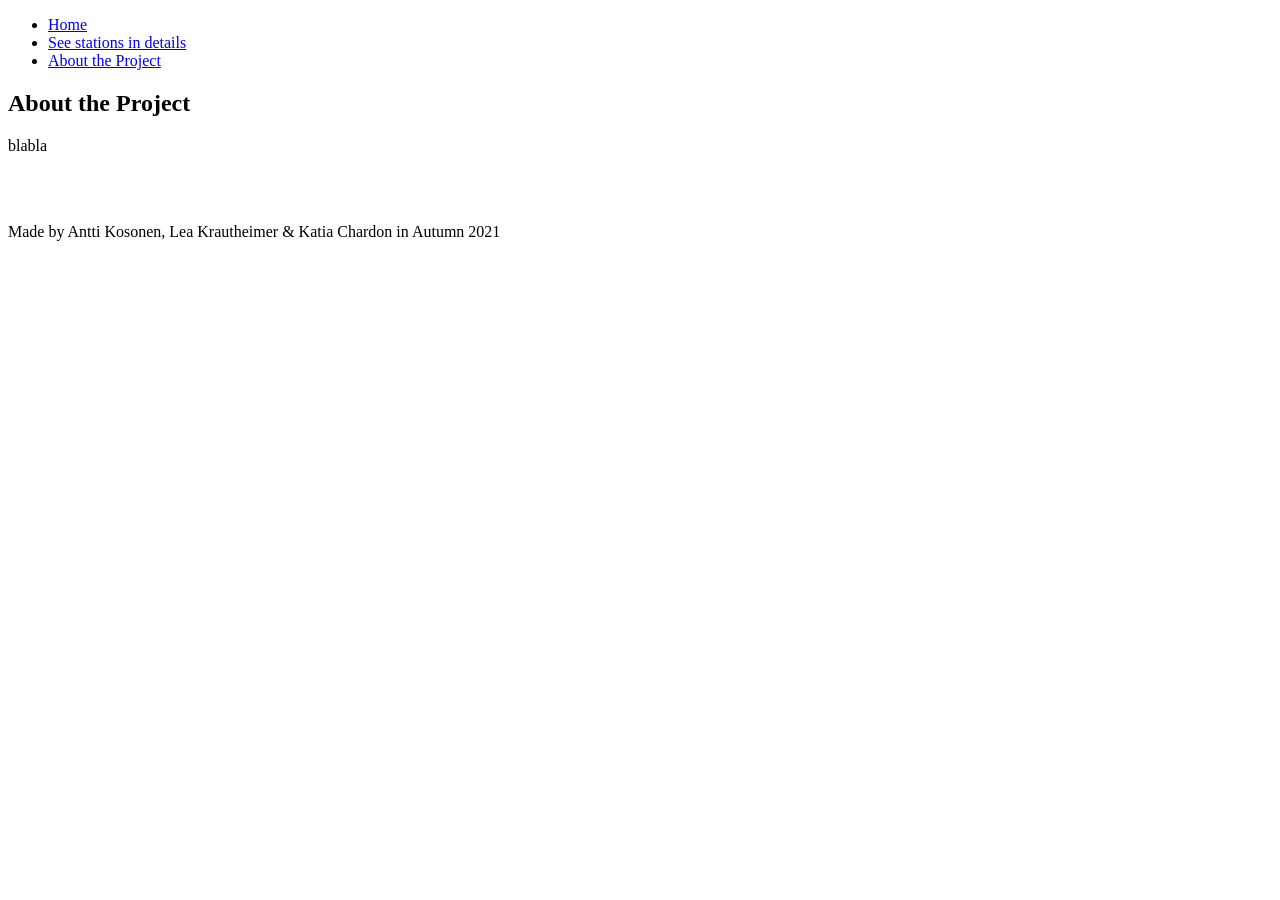
==== website/templates/about.html @ 23979edf "Final files" ====
<!DOCTYPE html>
<!-- saved from url=(0126)https://www.pythonanywhere.com/user/happierbikeridershelsinki/files/home/happierbikeridershelsinki/mysite/templates/about.html -->
<html><head><meta http-equiv="Content-Type" content="text/html; charset=UTF-8">
        
        <link rel="stylesheet" type="text/css" href="./about_files/{{ url_for(&#39;static&#39;, filename=&#39;trgu.css&#39;)}}">
        <link rel="icon" href="https://www.pythonanywhere.com/user/happierbikeridershelsinki/files/home/happierbikeridershelsinki/mysite/templates/%7B%7B%20url_for(&#39;static&#39;,%20filename=&#39;icon.png&#39;)%7D%7D">
        <meta name="viewport" content="width=device-width, initial-scale=1">
        <title>Data Science Project</title>
    <style data-jss="">
.\#honey-offers\,\ \#honey-offers\ div-0-0-1 {
  fontFamily: SuisseIntl, BlinkMacSystemFont, 'Segoe UI', Roboto, Helvetica, Arial, sans-serif, 'Apple Color Emoji', 'Segoe UI Emoji', 'Segoe UI Symbol';
}
.\#honey-offers\ a-0-0-2 {
  textDecoration: none;
}
</style></head>

    <body data-new-gr-c-s-check-loaded="14.1035.0" data-gr-ext-installed="">
        <header>

        </header>

        <section>
            <nav>
                <ul>
                    <li><a href="https://www.pythonanywhere.com/user/happierbikeridershelsinki/files/home/happierbikeridershelsinki/mysite/templates/%7B%7B%20url_for(&#39;index&#39;)%20%7D%7D">Home</a></li>
                    <li><a href="https://www.pythonanywhere.com/user/happierbikeridershelsinki/files/home/happierbikeridershelsinki/mysite/templates/%7B%7B%20url_for(&#39;project&#39;)%20%7D%7D">See stations in details</a></li>
                    <li class="selected"><a href="https://www.pythonanywhere.com/user/happierbikeridershelsinki/files/home/happierbikeridershelsinki/mysite/templates/%7B%7B%20url_for(&#39;presentation&#39;)%20%7D%7D">About the Project</a></li>
                </ul>
            </nav>
            <div class="main">
                <h1>About the Project</h1>
                <p>blabla</p><br><br>
            </div>

        </section>

        <footer>
            <p>Made by Antti Kosonen, Lea Krautheimer  &amp; Katia Chardon in Autumn 2021</p>
        </footer>
    


<a class="hss-abp-subscribe" href="abp:subscribe?location=https://www.joinhoney.com/whitelist/honey-smart-shopping.txt&amp;title=Honey-Smart-Shopping" style="position: fixed; display: block; opacity: 0; z-index: 2147483647;"></a></body><grammarly-desktop-integration data-grammarly-shadow-root="true"></grammarly-desktop-integration></html>
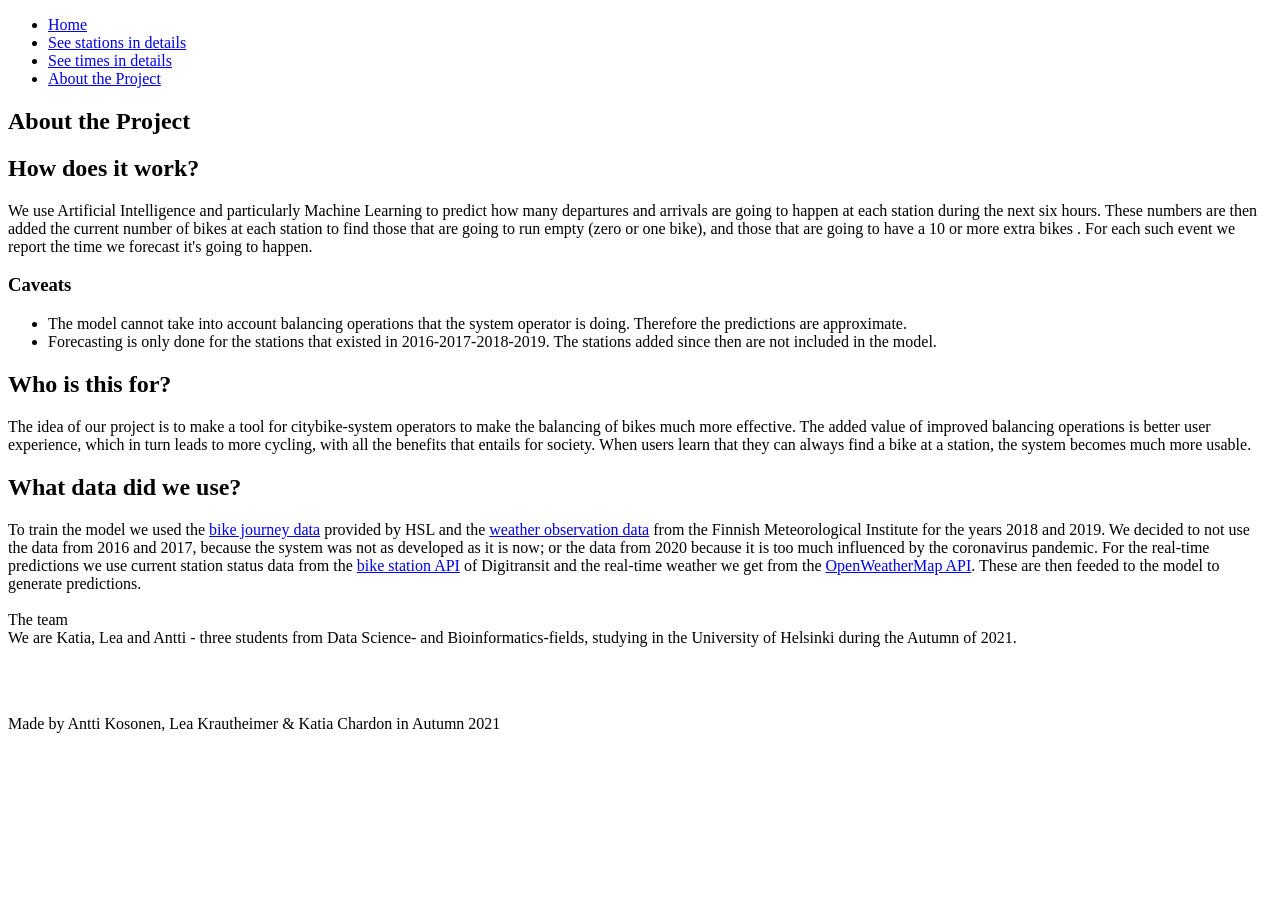
==== commit b4415197: "Final files" ====
--- a/website/templates/about.html
+++ b/website/templates/about.html
@@ -2,7 +2,7 @@
 <!-- saved from url=(0126)https://www.pythonanywhere.com/user/happierbikeridershelsinki/files/home/happierbikeridershelsinki/mysite/templates/about.html -->
 <html><head><meta http-equiv="Content-Type" content="text/html; charset=UTF-8">
         
-        <link rel="stylesheet" type="text/css" href="./about_files/{{ url_for(&#39;static&#39;, filename=&#39;trgu.css&#39;)}}">
+        <link rel="stylesheet" type="text/css" href="./about_files/{{ url_for(&#39;static&#39;, filename=&#39;final.css&#39;)}}">
         <link rel="icon" href="https://www.pythonanywhere.com/user/happierbikeridershelsinki/files/home/happierbikeridershelsinki/mysite/templates/%7B%7B%20url_for(&#39;static&#39;,%20filename=&#39;icon.png&#39;)%7D%7D">
         <meta name="viewport" content="width=device-width, initial-scale=1">
         <title>Data Science Project</title>
@@ -25,12 +25,31 @@
                 <ul>
                     <li><a href="https://www.pythonanywhere.com/user/happierbikeridershelsinki/files/home/happierbikeridershelsinki/mysite/templates/%7B%7B%20url_for(&#39;index&#39;)%20%7D%7D">Home</a></li>
                     <li><a href="https://www.pythonanywhere.com/user/happierbikeridershelsinki/files/home/happierbikeridershelsinki/mysite/templates/%7B%7B%20url_for(&#39;project&#39;)%20%7D%7D">See stations in details</a></li>
+                    <li><a href="https://www.pythonanywhere.com/user/happierbikeridershelsinki/files/home/happierbikeridershelsinki/mysite/templates/%7B%7B%20url_for(&#39;maps&#39;)%20%7D%7D">See times in details</a></li>
                     <li class="selected"><a href="https://www.pythonanywhere.com/user/happierbikeridershelsinki/files/home/happierbikeridershelsinki/mysite/templates/%7B%7B%20url_for(&#39;presentation&#39;)%20%7D%7D">About the Project</a></li>
                 </ul>
             </nav>
             <div class="main">
                 <h1>About the Project</h1>
-                <p>blabla</p><br><br>
+                <h2>How does it work?</h2>
+                <p>We use Artificial Intelligence and particularly Machine Learning to predict how many departures and arrivals are going to happen at each station during the next six hours. These numbers are then added the current number of bikes at each station to find those that are going to run empty (zero or one bike), and those that are going to have a 10 or more extra bikes . For each such event we report the time we forecast it's going to happen.
+                </p>
+                <h3>Caveats</h3>
+                <ul>
+                    <li>The model cannot take into account balancing operations that the system operator is doing. Therefore the predictions are approximate.</li>
+                    <li>Forecasting is only done for the stations that existed in 2016-2017-2018-2019. The stations added since then are not included in the model. </li>
+                </ul>
+
+                <h2>Who is this for?</h2>
+                <p>The idea of our project is to make a tool for citybike-system operators to make the balancing of bikes much more effective. The added value of improved balancing operations is better user experience, which in turn leads to more cycling, with all the benefits that entails for society. When users learn that they can always find a bike at a station, the system becomes much more usable.</p>
+
+                <h2>What data did we use?</h2>
+                <p>To train the model we used the <a href="https://www.hsl.fi/en/hsl/open-data">bike journey data</a> provided by HSL and the <a href="https://en.ilmatieteenlaitos.fi/download-observations">weather observation data</a> from the Finnish Meteorological Institute for the years 2018 and 2019. We decided to not use the data from 2016 and 2017, because the system was not as developed as it is now; or the data from 2020 because it is too much influenced by the coronavirus pandemic.
+                For the real-time predictions we use current station status data from the <a href="https://digitransit.fi/en/developers/apis/1-routing-api/bicycling/">bike station API</a> of Digitransit and the real-time weather we get from the <a href="https://openweathermap.org/">OpenWeatherMap API</a>. These are then feeded to the model to generate predictions.
+                <br><br>The team
+                <br>We are Katia, Lea and Antti - three students from Data Science- and Bioinformatics-fields, studying in the University of Helsinki during the Autumn of 2021.</p>
+
+                <br><br>
             </div>
 
         </section>
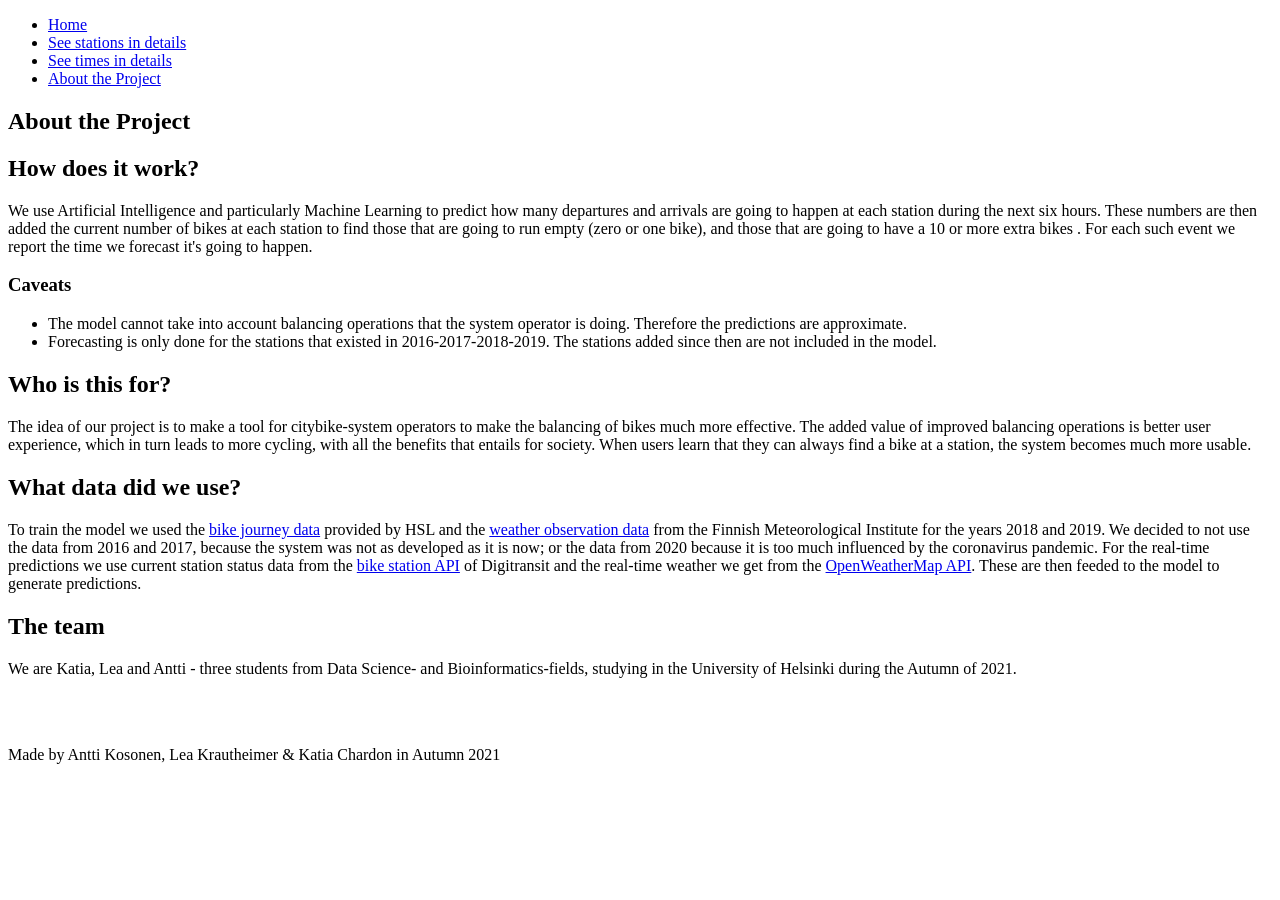
==== commit 5fe03580: "get data from PythonAnywhere + add of keys" ====
--- a/website/templates/about.html
+++ b/website/templates/about.html
@@ -2,20 +2,188 @@
 <!-- saved from url=(0126)https://www.pythonanywhere.com/user/happierbikeridershelsinki/files/home/happierbikeridershelsinki/mysite/templates/about.html -->
 <html><head><meta http-equiv="Content-Type" content="text/html; charset=UTF-8">
         
-        <link rel="stylesheet" type="text/css" href="./about_files/{{ url_for(&#39;static&#39;, filename=&#39;final.css&#39;)}}">
+        <link rel="stylesheet" type="text/css" href="./about_files/{{ url_for(&#39;static&#39;, filename=&#39;trgu.css&#39;)}}">
         <link rel="icon" href="https://www.pythonanywhere.com/user/happierbikeridershelsinki/files/home/happierbikeridershelsinki/mysite/templates/%7B%7B%20url_for(&#39;static&#39;,%20filename=&#39;icon.png&#39;)%7D%7D">
         <meta name="viewport" content="width=device-width, initial-scale=1">
         <title>Data Science Project</title>
-    <style data-jss="">
-.\#honey-offers\,\ \#honey-offers\ div-0-0-1 {
-  fontFamily: SuisseIntl, BlinkMacSystemFont, 'Segoe UI', Roboto, Helvetica, Arial, sans-serif, 'Apple Color Emoji', 'Segoe UI Emoji', 'Segoe UI Symbol';
-}
-.\#honey-offers\ a-0-0-2 {
-  textDecoration: none;
+    <style type="text/css">/* Copyright 2014-present Evernote Corporation. All rights reserved. */
+@keyframes caretBlink {
+    from { opacity: 1.0; }
+    to { opacity: 0.0; }
+}
+
+@keyframes rotateSpinner {
+    from {
+        transform:rotate(0deg);
+    }
+    to {
+        transform:rotate(360deg);
+    }
+}
+
+#text-tool-caret {
+    animation-name: caretBlink;  
+    animation-iteration-count: infinite;  
+    animation-timing-function: cubic-bezier(1.0,0,0,1.0);
+    animation-duration: 1s; 
+}
+
+#en-markup-loading-spinner {
+    position: absolute;
+    top: calc(50% - 16px);
+    left: calc(50% - 16px);
+    width: 32px;
+    height: 32px;
+}
+
+#en-markup-loading-spinner img {
+    position: relative;
+    top: 0px;
+    left: 0px;
+    animation-name: rotateSpinner;
+    animation-duration: 0.6s;
+    animation-iteration-count: infinite;
+    animation-timing-function: linear;
+}
+</style><style type="text/css">/* Copyright 2014-present Evernote Corporation. All rights reserved. */
+.skitchToastBoxContainer {
+    position: absolute;
+    width: 100%;
+    text-align: center;
+    top: 30px;
+    -webkit-user-select: none;
+    -moz-user-select: none;
+    pointer-events: none;
+}
+
+.skitchToastBox {
+    width: 200px;
+    height: 16px;
+    padding: 12px;
+    background-color: rgba(47, 55, 61, 0.95);
+    border-radius: 4px;
+    color: white;
+    cursor: default;
+    font-size: 10pt;
+    text-shadow: 1px 1px 2px rgba(0, 0, 0, 0.32);
+    font-family: 'Soleil', Helvetica, Arial, sans-serif;
+    border: 2px rgba(255, 255, 255, 0.38) solid;
+}
+
+.lang-zh-cn .skitchToastBox {
+    font-family: '微软雅黑', 'Microsoft YaHei', SimSun,
+        '&#x30E1;&#x30A4;&#x30EA;&#x30AA;', Meiryo, 'MS PGothic', 'Soleil',
+        Helvetica, Arial, sans-serif;
+}
+
+.lang-ja-jp .skitchToastBox {
+    font-family: '&#x30E1;&#x30A4;&#x30EA;&#x30AA;', Meiryo, 'MS PGothic',
+        '微软雅黑', 'Microsoft YaHei', SimSun, 'Soleil', Helvetica, Arial,
+        sans-serif;
+}
+
+.skitchToast {
+    padding-left: 20px;
+    padding-right: 20px;
+    display: inline-block;
+    height: 10px;
+    color: #f1f5f8;
+    text-align: center;
+}
+
+.skitchVisible {
+    /* Don't remove this class it's a hack used by the Evernote Clipper */
+}
+</style><style type="text/css">/* Copyright 2014-present Evernote Corporation. All rights reserved. */
+
+@font-face {
+	font-family: 'Soleil';
+	src: url([data-uri]);
+	font-weight: normal;
+	font-style: normal;
+}
+</style><style type="text/css">/* Copyright 2019-present Evernote Corporation. All rights reserved. */
+
+#en-markup-disabled {
+    position: fixed;
+    z-index: 9999;
+    width: 100%;
+    height: 100%;
+    top: 0px;
+    left: 0px;
+    cursor: default;
+    -webkit-user-select: none;
+}
+
+#en-markup-alert-container {
+    position: absolute;
+    z-index: 9999;
+    width: 450px;
+    left: calc(50% - 225px);
+    top: calc(50% - 85px);
+    background-color: white;
+    box-shadow: 0 2px 7px 1px rgba(0,0,0,0.35);
+    -webkit-user-select: none;
+}
+
+#en-markup-alert-container .cell-1 {
+    position: relative;
+    height: 110px;
+    width: 105px;
+    float: left;
+    text-align: center;
+    background-image: url([data-uri]);
+    background-position: 65% 50%;
+    background-repeat: no-repeat;
+}
+
+#en-markup-alert-container .cell-2 {
+    position: relative;
+    float: left;
+    width: 345px;
+    margin-top: 29px;
+    margin-bottom: 20px;
+}
+
+#en-markup-alert-container .cell-2 .cell-2-title {
+    margin-bottom: 5px;
+    padding-right: 30px;
+    font-size: 12pt;
+    font-family: Tahoma, Arial;
+}
+
+#en-markup-alert-container .cell-2 .cell-2-message {
+    padding-right: 30px;
+    font-size: 9.5pt;
+    font-family: Tahoma, Arial;
+}
+
+#en-markup-alert-container .cell-3 {
+    position: relative;
+    width: 450px;
+    height: 60px;
+    float: left;
+    background-color: rgb(240,240,240);
+}
+
+#en-markup-alert-container .cell-3 button {
+    position: absolute;
+    top: 12px;
+    right: 15px;
+    width: 110px;
+    height: 36px;
+}
+
+#en-markup-alert-container .cell-3 button.alt-button {
+    position: absolute;
+    top: 12px;
+    right: 140px;
+    width: 110px;
+    height: 36px;
 }
 </style></head>
 
-    <body data-new-gr-c-s-check-loaded="14.1035.0" data-gr-ext-installed="">
+    <body data-new-gr-c-s-check-loaded="14.1115.0" data-gr-ext-installed="">
         <header>
 
         </header>
@@ -46,8 +214,10 @@
                 <h2>What data did we use?</h2>
                 <p>To train the model we used the <a href="https://www.hsl.fi/en/hsl/open-data">bike journey data</a> provided by HSL and the <a href="https://en.ilmatieteenlaitos.fi/download-observations">weather observation data</a> from the Finnish Meteorological Institute for the years 2018 and 2019. We decided to not use the data from 2016 and 2017, because the system was not as developed as it is now; or the data from 2020 because it is too much influenced by the coronavirus pandemic.
                 For the real-time predictions we use current station status data from the <a href="https://digitransit.fi/en/developers/apis/1-routing-api/bicycling/">bike station API</a> of Digitransit and the real-time weather we get from the <a href="https://openweathermap.org/">OpenWeatherMap API</a>. These are then feeded to the model to generate predictions.
-                <br><br>The team
-                <br>We are Katia, Lea and Antti - three students from Data Science- and Bioinformatics-fields, studying in the University of Helsinki during the Autumn of 2021.</p>
+                </p>
+
+                <h2>The team</h2>
+                <p>We are Katia, Lea and Antti - three students from Data Science- and Bioinformatics-fields, studying in the University of Helsinki during the Autumn of 2021.</p>
 
                 <br><br>
             </div>
@@ -60,4 +230,24 @@
     
 
 
-<a class="hss-abp-subscribe" href="abp:subscribe?location=https://www.joinhoney.com/whitelist/honey-smart-shopping.txt&amp;title=Honey-Smart-Shopping" style="position: fixed; display: block; opacity: 0; z-index: 2147483647;"></a></body><grammarly-desktop-integration data-grammarly-shadow-root="true"></grammarly-desktop-integration></html>+</body><grammarly-desktop-integration data-grammarly-shadow-root="true"><template shadowrootmode="open"><style>
+  div.grammarly-desktop-integration {
+    position: absolute;
+    width: 1px;
+    height: 1px;
+    padding: 0;
+    margin: -1px;
+    overflow: hidden;
+    clip: rect(0, 0, 0, 0);
+    white-space: nowrap;
+    border: 0;
+    -moz-user-select: none;
+    -webkit-user-select: none;
+    -ms-user-select:none;
+    user-select:none;
+  }
+
+  div.grammarly-desktop-integration:before {
+    content: attr(data-content);
+  }
+</style><div aria-label="grammarly-integration" role="group" tabindex="-1" class="grammarly-desktop-integration" data-content="{&quot;mode&quot;:&quot;full&quot;,&quot;isActive&quot;:true,&quot;isUserDisabled&quot;:false}"></div></template></grammarly-desktop-integration></html>
